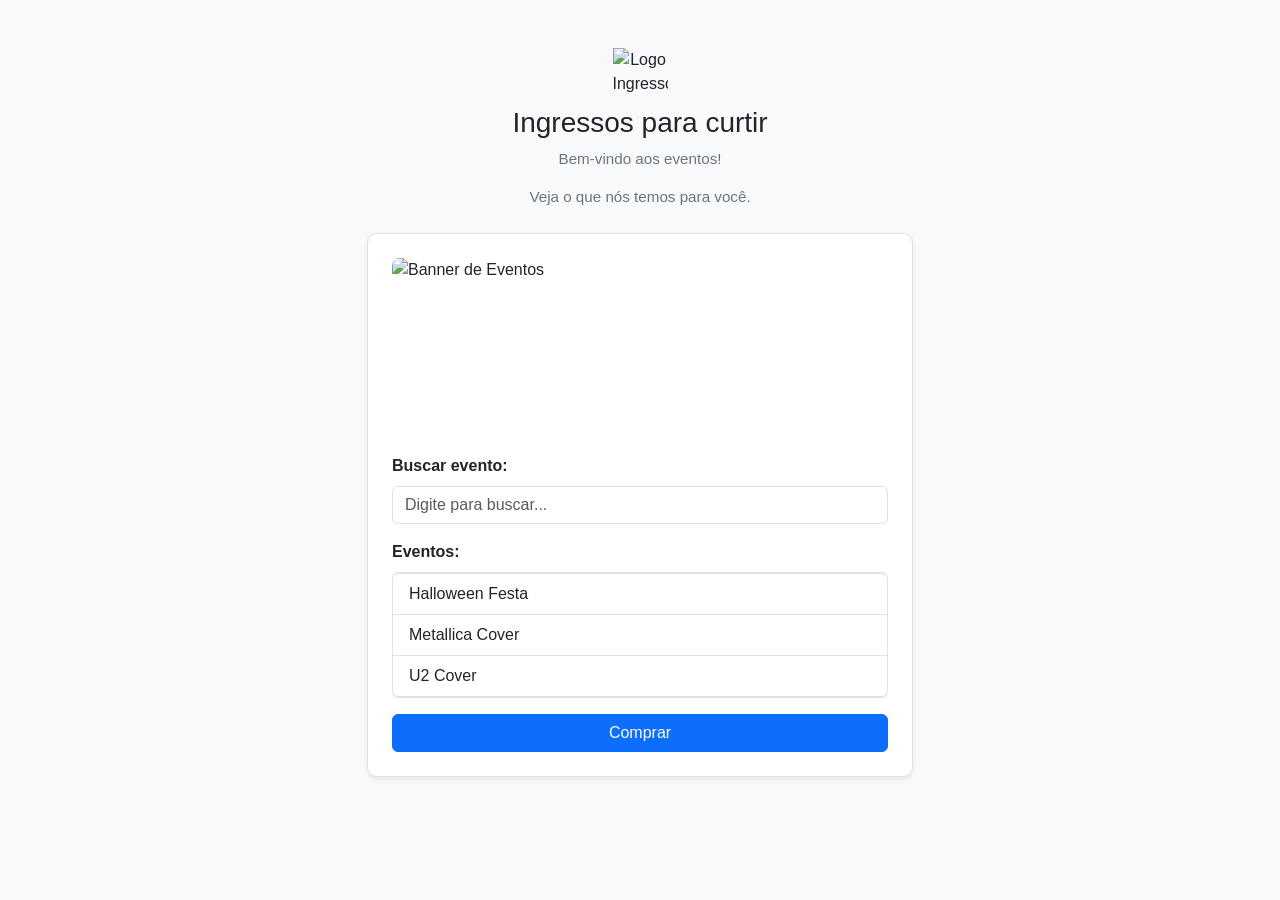
==== ingressos/index.html @ c576c629 "Página de ingressos" ====
<!DOCTYPE html>
<html lang="pt-BR">

<head>
    <meta charset="UTF-8">
    <meta name="viewport" content="width=device-width, initial-scale=1.0">
    <title>Ingressos - Eventos</title>
    <link href="https://cdn.jsdelivr.net/npm/bootstrap@5.3.3/dist/css/bootstrap.min.css" rel="stylesheet">
    <link rel="stylesheet" href="style.css">
</head>

<body class="bg-light">

    <main class="container py-5">
        <div class="text-center mb-4">
            <img src="../imagens/1090831.png" alt="Logo IngressosFácil" class="logo">
            <h1 id="titulo" class="h3">Ingressos para curtir</h1>
            <p class="aviso">Bem-vindo aos eventos!</p>
            <p class="aviso">Veja o que nós temos para você.</p>
        </div>

        <div class="row justify-content-center">
            <div class="col-12 col-md-8 col-lg-6">
                <div class="card shadow-sm p-4">

                    <img src="../imagens/images.jpg" alt="Banner de Eventos" class="banner mb-3">

                    <div class="mb-3">
                        <label for="busca" class="form-label fw-semibold">Buscar evento:</label>
                        <input type="text" id="busca" class="form-control" placeholder="Digite para buscar...">
                    </div>

                    <label class="form-label fw-semibold">Eventos:</label>
                    <ul id="eventos" class="list-group mb-3">
                        <li class="list-group-item">Halloween Festa</li>
                        <li class="list-group-item">Metallica Cover</li>
                        <li class="list-group-item">U2 Cover</li>
                    </ul>

                    <button type="button" id="botao" class="btn btn-primary w-100">Comprar</button>

                    <div id="mensagem" class="alert alert-success mt-3 mb-0" role="alert" hidden></div>

                </div>
            </div>
        </div>
    </main>

    <script src="script.js"></script>
</body>

</html>
---- ingressos/style.css ----
body {
    background-color: #f8f9fa;
    font-family: Arial, Helvetica, sans-serif;
}

.logo {
    width: 55px;
    height: auto;
    display: block;
    margin: 0 auto 10px auto;
}

.banner {
    width: 100%;
    height: 180px;
    object-fit: cover;
    border-radius: 8px;
}

.card {
    border-radius: 10px;
    border: 1px solid #dee2e6;
}

.list-group-item {
    cursor: pointer;
}

.list-group-item.active {
    background-color: #0d6efd;
    border-color: #0d6efd;
    color: white;
}

.aviso {
    color: #6c757d;
    font-size: 0.95rem;
}
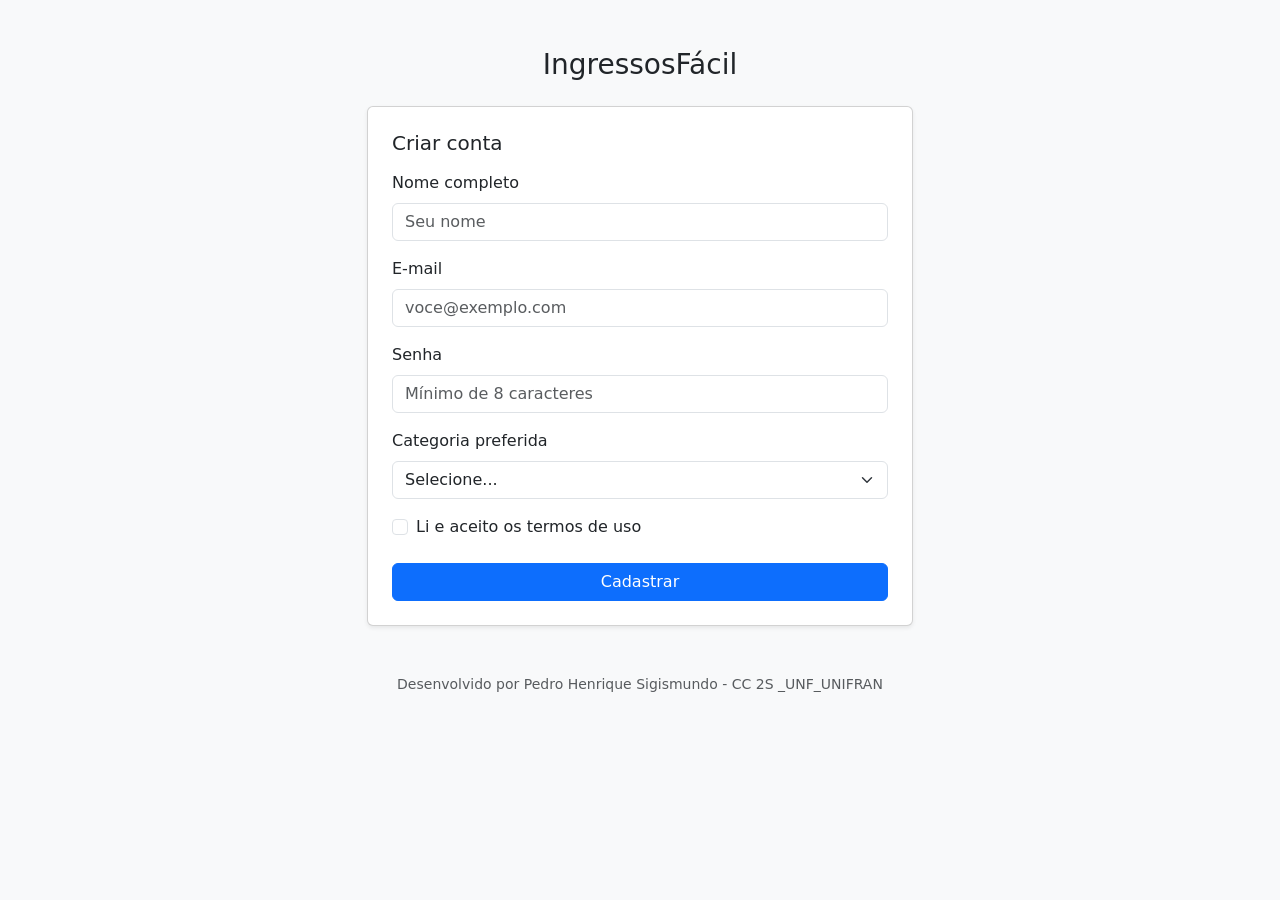
==== commit 79b54add: "corrigindo pastas" ====
--- a/ingressos/index.html
+++ b/ingressos/index.html
@@ -1,52 +1,102 @@
 <!DOCTYPE html>
 <html lang="pt-BR">
-
 <head>
     <meta charset="UTF-8">
     <meta name="viewport" content="width=device-width, initial-scale=1.0">
-    <title>Ingressos - Eventos</title>
-    <link href="https://cdn.jsdelivr.net/npm/bootstrap@5.3.3/dist/css/bootstrap.min.css" rel="stylesheet">
-    <link rel="stylesheet" href="style.css">
+    <title>IngressosFácil - Cadastro</title>
+    <link href="https://cdn.jsdelivr.net/npm/bootstrap@5.3.8/dist/css/bootstrap.min.css" rel="stylesheet" integrity="sha384-sRIl4kxILFvY47J16cr9ZwB07vP4J8+LH7qKQnuqkuIAvNWLzeN8tE5YBujZqJLB" crossorigin="anonymous">
 </head>
-
 <body class="bg-light">
 
     <main class="container py-5">
-        <div class="text-center mb-4">
-            <img src="../imagens/1090831.png" alt="Logo IngressosFácil" class="logo">
-            <h1 id="titulo" class="h3">Ingressos para curtir</h1>
-            <p class="aviso">Bem-vindo aos eventos!</p>
-            <p class="aviso">Veja o que nós temos para você.</p>
-        </div>
+        <h1 class="h3 text-center mb-4">IngressosFácil</h1>
 
         <div class="row justify-content-center">
             <div class="col-12 col-md-8 col-lg-6">
-                <div class="card shadow-sm p-4">
+                <div class="card shadow-sm">
+                    <div class="card-body p-4">
+                        <h2 class="h5 mb-3">Criar conta</h2>
 
-                    <img src="../imagens/images.jpg" alt="Banner de Eventos" class="banner mb-3">
+                        <div id="alerta-cadastro" class="alert" role="alert" hidden></div>
 
-                    <div class="mb-3">
-                        <label for="busca" class="form-label fw-semibold">Buscar evento:</label>
-                        <input type="text" id="busca" class="form-control" placeholder="Digite para buscar...">
+                        <form id="form-cadastro">
+                            <div class="mb-3">
+                                <label for="nome" class="form-label">Nome completo</label>
+                                <input type="text" class="form-control" id="nome" name="nome" placeholder="Seu nome" required>
+                            </div>
+                            <div class="mb-3">
+                                <label for="email" class="form-label">E-mail</label>
+                                <input type="email" class="form-control" id="email" name="email" placeholder="voce@exemplo.com" required>
+                            </div>
+                            <div class="mb-3">
+                                <label for="senha" class="form-label">Senha</label>
+                                <input type="password" class="form-control" id="senha" name="senha" placeholder="Mínimo de 8 caracteres" minlength="8" required>
+                            </div>
+                            <div class="mb-3">
+                                <label for="categoria" class="form-label">Categoria preferida</label>
+                                <select class="form-select" id="categoria" name="categoria" required>
+                                    <option value="">Selecione...</option>
+                                    <option value="show">Shows</option>
+                                    <option value="comedia">Comédia</option>
+                                    <option value="esporte">Esportes</option>
+                                    <option value="gastronomia">Gastronomia</option>
+                                </select>
+                            </div>
+                            <div class="form-check mb-4">
+                                <input class="form-check-input" type="checkbox" id="termos" name="termos" required>
+                                <label class="form-check-label" for="termos">Li e aceito os termos de uso</label>
+                            </div>
+                            <button type="submit" class="btn btn-primary w-100">Cadastrar</button>
+                        </form>
+
                     </div>
-
-                    <label class="form-label fw-semibold">Eventos:</label>
-                    <ul id="eventos" class="list-group mb-3">
-                        <li class="list-group-item">Halloween Festa</li>
-                        <li class="list-group-item">Metallica Cover</li>
-                        <li class="list-group-item">U2 Cover</li>
-                    </ul>
-
-                    <button type="button" id="botao" class="btn btn-primary w-100">Comprar</button>
-
-                    <div id="mensagem" class="alert alert-success mt-3 mb-0" role="alert" hidden></div>
-
                 </div>
             </div>
         </div>
     </main>
 
-    <script src="script.js"></script>
+    <footer class="text-center text-muted small pb-4">
+        Desenvolvido por Pedro Henrique Sigismundo - CC 2S _UNF_UNIFRAN
+    </footer>
+
+    <script>
+        // ===== Elementos da página =====
+        const formCadastro = document.getElementById("form-cadastro");
+        const nome = document.getElementById("nome");
+        const email = document.getElementById("email");
+        const senha = document.getElementById("senha");
+        const categoria = document.getElementById("categoria");
+        const termos = document.getElementById("termos");
+        const alertaCadastro = document.getElementById("alerta-cadastro");
+
+        // ===== Função que mostra o alerta =====
+        function mostrarAlerta(texto, tipo) {
+            alertaCadastro.textContent = texto;
+            alertaCadastro.className = "alert alert-" + tipo;
+            alertaCadastro.hidden = false;
+        }
+
+        // ===== Envio do formulário =====
+        formCadastro.addEventListener("submit", function (event) {
+            event.preventDefault();
+
+            const usuario = {
+                nome: nome.value.trim(),
+                email: email.value.trim().toLowerCase(),
+                senha: senha.value,
+                categoria: categoria.value,
+                aceitouTermos: termos.checked
+            };
+
+            const nomeCategoria = categoria.selectedOptions[0].textContent;
+
+            mostrarAlerta(
+                `Cadastro realizado, ${usuario.nome}! E-mail: ${usuario.email}. Categoria preferida: ${nomeCategoria}.`,
+                "success"
+            );
+
+            formCadastro.reset();
+        });
+    </script>
 </body>
-
 </html>
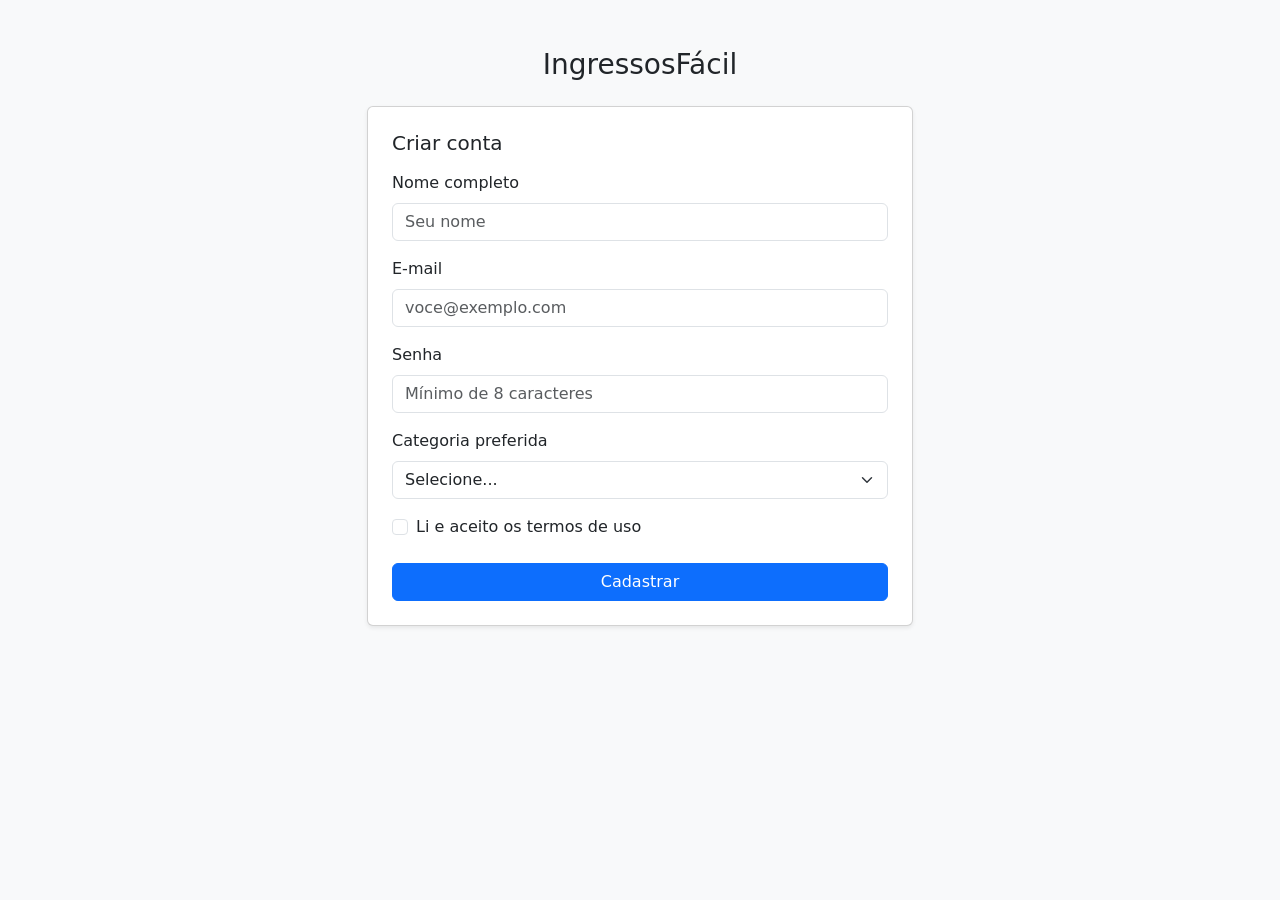
==== commit 7f6681e4: "atualizando projeto" ====
--- a/ingressos/index.html
+++ b/ingressos/index.html
@@ -1,11 +1,14 @@
 <!DOCTYPE html>
 <html lang="pt-BR">
+
 <head>
     <meta charset="UTF-8">
     <meta name="viewport" content="width=device-width, initial-scale=1.0">
     <title>IngressosFácil - Cadastro</title>
-    <link href="https://cdn.jsdelivr.net/npm/bootstrap@5.3.8/dist/css/bootstrap.min.css" rel="stylesheet" integrity="sha384-sRIl4kxILFvY47J16cr9ZwB07vP4J8+LH7qKQnuqkuIAvNWLzeN8tE5YBujZqJLB" crossorigin="anonymous">
+    <link href="https://cdn.jsdelivr.net/npm/bootstrap@5.3.8/dist/css/bootstrap.min.css" rel="stylesheet"
+        integrity="sha384-sRIl4kxILFvY47J16cr9ZwB07vP4J8+LH7qKQnuqkuIAvNWLzeN8tE5YBujZqJLB" crossorigin="anonymous">
 </head>
+
 <body class="bg-light">
 
     <main class="container py-5">
@@ -22,15 +25,18 @@
                         <form id="form-cadastro">
                             <div class="mb-3">
                                 <label for="nome" class="form-label">Nome completo</label>
-                                <input type="text" class="form-control" id="nome" name="nome" placeholder="Seu nome" required>
+                                <input type="text" class="form-control" id="nome" name="nome" placeholder="Seu nome"
+                                    required>
                             </div>
                             <div class="mb-3">
                                 <label for="email" class="form-label">E-mail</label>
-                                <input type="email" class="form-control" id="email" name="email" placeholder="voce@exemplo.com" required>
+                                <input type="email" class="form-control" id="email" name="email"
+                                    placeholder="voce@exemplo.com" required>
                             </div>
                             <div class="mb-3">
                                 <label for="senha" class="form-label">Senha</label>
-                                <input type="password" class="form-control" id="senha" name="senha" placeholder="Mínimo de 8 caracteres" minlength="8" required>
+                                <input type="password" class="form-control" id="senha" name="senha"
+                                    placeholder="Mínimo de 8 caracteres" minlength="8" required>
                             </div>
                             <div class="mb-3">
                                 <label for="categoria" class="form-label">Categoria preferida</label>
@@ -55,12 +61,9 @@
         </div>
     </main>
 
-    <footer class="text-center text-muted small pb-4">
-        Desenvolvido por Pedro Henrique Sigismundo - CC 2S _UNF_UNIFRAN
-    </footer>
-
     <script>
         // ===== Elementos da página =====
+
         const formCadastro = document.getElementById("form-cadastro");
         const nome = document.getElementById("nome");
         const email = document.getElementById("email");
@@ -70,33 +73,36 @@
         const alertaCadastro = document.getElementById("alerta-cadastro");
 
         // ===== Função que mostra o alerta =====
+
         function mostrarAlerta(texto, tipo) {
-            alertaCadastro.textContent = texto;
-            alertaCadastro.className = "alert alert-" + tipo;
-            alertaCadastro.hidden = false;
+            alertaCadastro.textContent = texto;                 // escreve a mensagem
+            alertaCadastro.className = "alert alert-" + tipo;   // troca as classes: define a cor
+            alertaCadastro.hidden = false;                      // mostra o alerta
         }
 
         // ===== Envio do formulário =====
+
         formCadastro.addEventListener("submit", function (event) {
-            event.preventDefault();
+    event.preventDefault();
 
-            const usuario = {
-                nome: nome.value.trim(),
-                email: email.value.trim().toLowerCase(),
-                senha: senha.value,
-                categoria: categoria.value,
-                aceitouTermos: termos.checked
-            };
+    const usuario = {
+        nome: nome.value.trim(),
+        email: email.value.trim().toLowerCase(),
+        senha: senha.value,
+        categoria: categoria.value,
+        aceitouTermos: termos.checked
+    };
 
-            const nomeCategoria = categoria.selectedOptions[0].textContent;
+    const nomeCategoria = categoria.selectedOptions[0].textContent;
 
-            mostrarAlerta(
-                `Cadastro realizado, ${usuario.nome}! E-mail: ${usuario.email}. Categoria preferida: ${nomeCategoria}.`,
-                "success"
-            );
+    mostrarAlerta(
+        `Cadastro realizado, ${usuario.nome}! E-mail: ${usuario.email}. Categoria preferida: ${nomeCategoria}.`,
+        "success"
+    );
 
-            formCadastro.reset();
-        });
+    formCadastro.reset();
+});
+
     </script>
 </body>
 </html>
